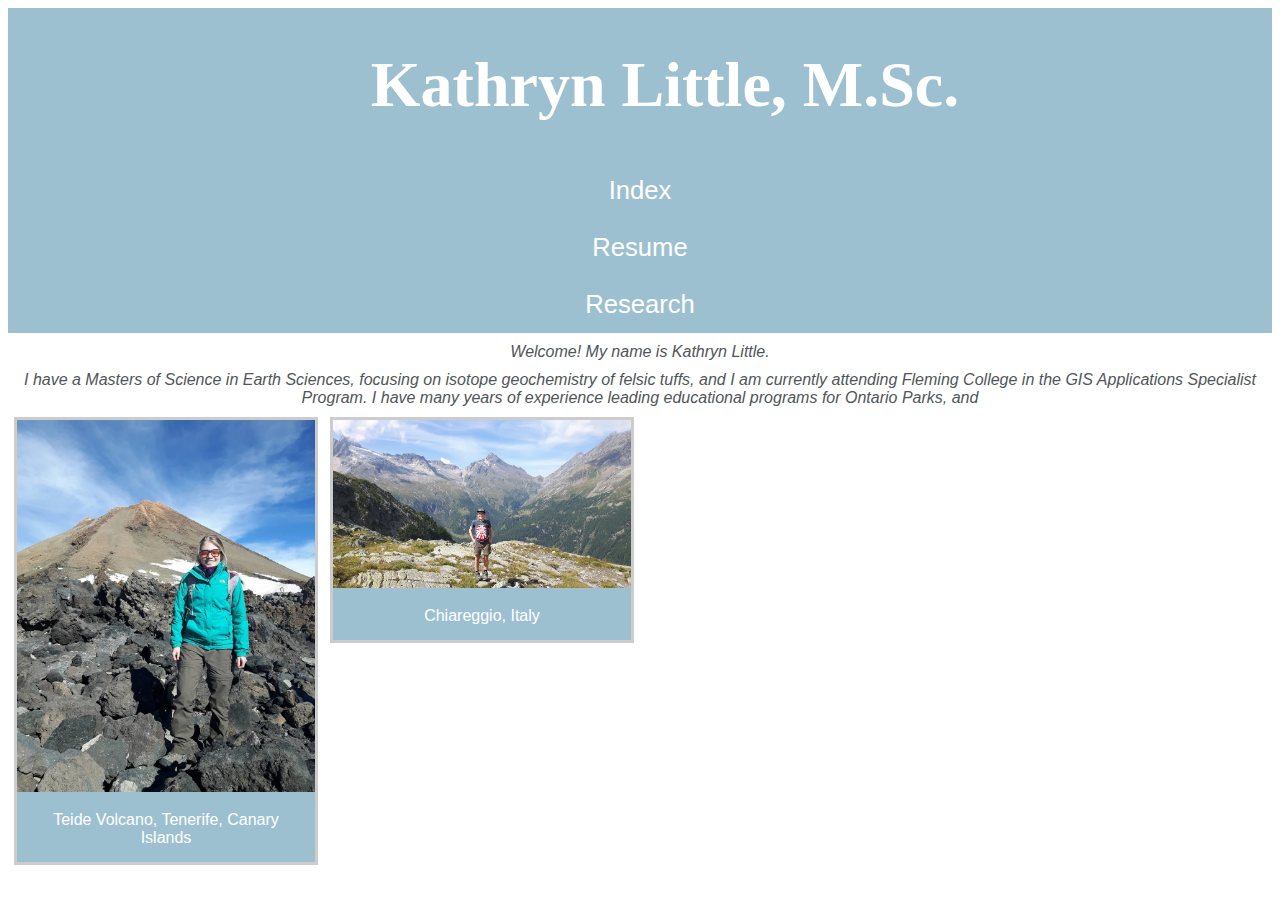
==== index.html @ 5cb5e341 "Update index.html" ====
<!DOCTYPE html>
<html>
<head>
<title>Index.html</title>
	<link href="StyleSheet.css" rel="stylesheet" >
	<meta name="viewport" content="width-device-width, initial-scale=1.0">
</head>
<body>

<h1 class="fullname"> Kathryn Little, M.Sc.</h1>
<ul class="navbar">
  <li class="navitem"><a href="/index.html">Index</a></li>
  <li class="navitem"><a href="/Resume.html">Resume</a></li>
  <li class="navitem"><a href="/Research.html">Research</a></li>
</ul>  

<p class="welcome">Welcome! My name is Kathryn Little.</p>
<p class="welcome">I have a Masters of Science in Earth Sciences, focusing on isotope geochemistry of felsic tuffs, and I am currently attending Fleming College in the GIS Applications Specialist Program. I have many years of experience leading educational programs for Ontario Parks, and </p>

<!-- SOURCE: https://www.w3schools.com/css/css_image_gallery.asp --> 
<div class="responsive">
  <div class="gallery">
    <a target="_blank" href="/images/Teide.jpg">
      <img src="/images/Teide.jpg" alt="Teide Volcano" width="480" height="600">
    </a>
    <div class="desc">Teide Volcano, Tenerife, Canary Islands</div>
  </div>
</div>

<div class="responsive">
  <div class="gallery">
    <a target="_blank" href="/images/italy.jpg">
      <img src="/images/italy.jpg" alt="Chiareggio, Italy" width="480" height="601">
    </a>
    <div class="desc">Chiareggio, Italy</div>
  </div>
</div>

<div class="clearfix"></div>

<!-- END SOURCE -->

</body>
---- StyleSheet.css ----
/* Source: Navigation bar inspired by w3schools https://www.w3schools.com/css/css_navbar_horizontal.asp */
.navbar {
  font-size: 2vw;
  list-style-type: none;
  margin: 0;
  padding: 0;
  overflow: hidden;
  background-color: #9dc0d1;
}

.navitem {
  float: center;
}

.navitem a {
  display: block;
  color: #ffffff;
  text-align: center;
  padding: 14px 14px;
  text-decoration: none;
}

.navitem a:hover {
  background-color: #88a6b5;
}
/* End Source */

h1 {
	margin-top: 0;
	margin-bottom: 0;
	margin-inline-start: 0px;
	margin-inline-end: 0px;
	font-family: georgia;
	text-align: center;
}

h2 {
	margin-block-start: 10px;
	margin-block-end: 10px;
	margin-inline-start: 5px;
	margin-inline-end: 5px;
	font-family: arial;
	
}

h3 {
	margin-block-start: 10px;
	margin-block-end: 10px;
	margin-inline-start: 5px;
	margin-inline-start: 5px;
	font-family: arial;
	
}

h4 {
	margin-block-start: 10px;
	margin-block-end: 10px;
	margin-inline-start: 5px;
	margin-inline-end: 5px;
	font-family: arial;
	
	
}

p {
	margin-block-start: 10px;
	margin-block-end: 10px;
	margin-inline-start: 5px;
	margin-inline-end: 5px;
	text-align: justify;
	font-family: arial;
	
}

li {
	font-family: arial;

}

/* Source: Title style inspired by w3schools 
https://www.w3schools.com/css/css_padding.asp */
.fullname {
	text-align: center;
	font-size: 5vw;
	background-color: #9dc0d1;
	color: #ffffff;
	padding-top: 40px;
    padding-right: 30px;
    padding-bottom: 40px;
    padding-left: 80px;
}
/* End Source */

.welcome {
	font-style: italic;
	color: #4f5659;
	text-align: center;
} 
/* Source: Image gallery adapted from w3schools: CSS Image Gallery https://www.w3schools.com/css/css_image_gallery.asp */

div.gallery {
  align: center;
  border: 3px solid #ccc;
  background-color: #9dc0d1;
  color: #ffffff;
  font-family: Arial;
}

div.gallery:hover {
  align: center;
  border: 3px solid #777;
  background-color: #88a6b5;
  color: #ffffff;
  font-family: Arial;
}

div.gallery img {
  width: 100%;
  height: auto;
}

div.desc {
  padding: 15px;
  text-align: center;
}

* {
  box-sizing: border-box;
}

.responsive {
  padding: 0 6px;
  float: left;
  width: 24.99999%;
}

@media only screen and (max-width: 700px) {
  .responsive {
    width: 49.99999%;
    margin: 6px 0;
  }
}

@media only screen and (max-width: 500px) {
  .responsive {
    width: 100%;
  }
}

.clearfix:after {
  content: "";
  display: table;
  clear: both;
}
/* End Source */


/* SOURCE: Responsive columns from w3schools https://www.w3schools.com/css/tryit.asp?filename=trycss_website_layout_grid2 */
/* Create three unequal columns that floats next to each other */
.column {
  float: left;
  padding: 10px;
}

/* Left and right column */
.column.side {
  width: 25%;
}

/* Middle column */
.column.middle {
  width: 50%;
  padding-top: 5px;

}

/* Clear floats after the columns */
.row:after {
  content: "";
  display: table;
  clear: both;
}

/* Responsive layout - makes the three columns stack on top of each other instead of next to each other */
@media screen and (max-width: 600px) {
  .column.side, .column.middle {
    width: 100%;
  }
}

/* End Source */

/* SOURCE: link button formatting https://www.w3schools.com/css/css_link.asp */

a.nevada:link, a.nevada:visited {
	background-color: #9dc0d1;
	color: #ffffff;
	padding: 12px 20px;
	text-align: center;
	text-decoration: none;
	display: inline-block;
	font-family: arial;
	font-size: 2px;
}

a.tenerife:link, a.tenerife:visited {
	background-color: #9dc0d1;
	color: #ffffff;
	padding: 12px 20px;
	text-align: center;
	text-decoration: none;
	display: inline-block;
	font-family: arial;
	font-size: 2px;
}

/* END SOURCE */
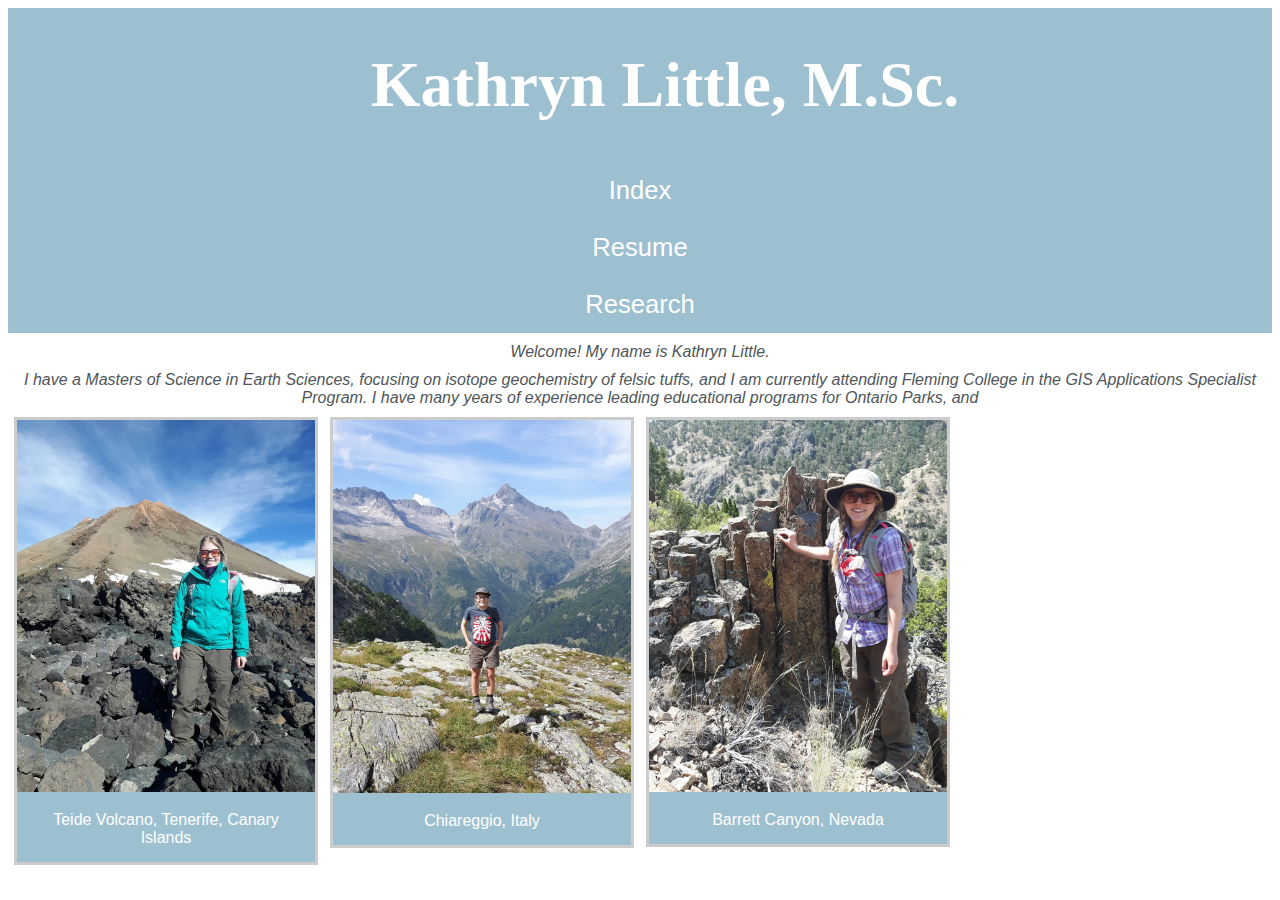
==== commit 1b22687f: "Update index.html" ====
--- a/index.html
+++ b/index.html
@@ -30,9 +30,18 @@
 <div class="responsive">
   <div class="gallery">
     <a target="_blank" href="/images/italy.jpg">
-      <img src="/images/italy.jpg" alt="Chiareggio, Italy" width="480" height="601">
+      <img src="/images/italy.jpg" alt="Chiareggio, Italy" width="600" height="1067">
     </a>
     <div class="desc">Chiareggio, Italy</div>
+  </div>
+</div>
+
+<div class="responsive">
+  <div class="gallery">
+    <a target="_blank" href="/images/Underdown.jpg">
+      <img src="/images/Underdown.jpg" alt="Underdown Tuff" width="480" height="599">
+    </a>
+    <div class="desc">Barrett Canyon, Nevada</div>
   </div>
 </div>
 
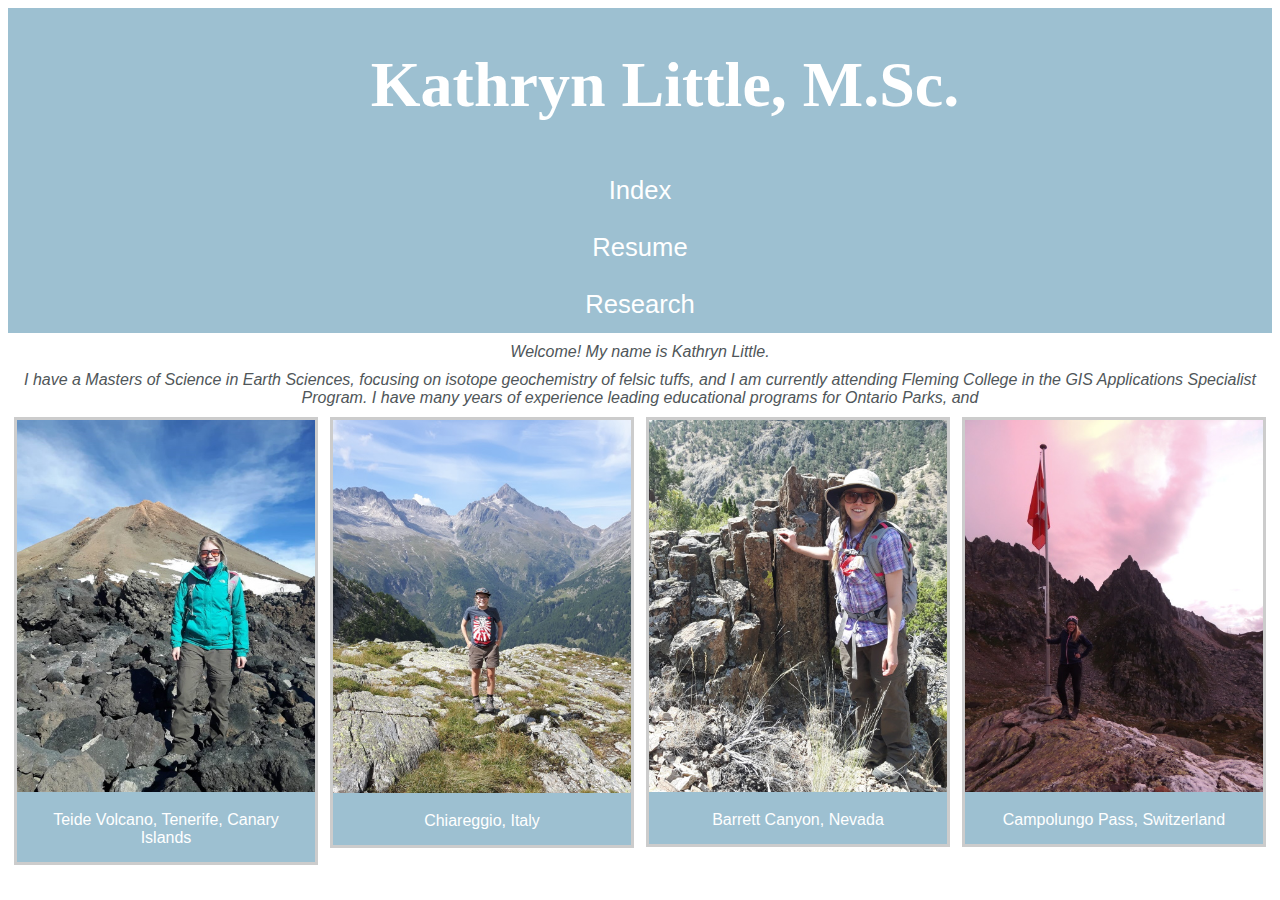
==== commit ff5cd4ae: "Update index.html" ====
--- a/index.html
+++ b/index.html
@@ -30,7 +30,7 @@
 <div class="responsive">
   <div class="gallery">
     <a target="_blank" href="/images/italy.jpg">
-      <img src="/images/italy.jpg" alt="Chiareggio, Italy" width="600" height="1067">
+      <img src="/images/italy.jpg" alt="Chiareggio, Italy" width="480" height="601">
     </a>
     <div class="desc">Chiareggio, Italy</div>
   </div>
@@ -45,6 +45,15 @@
   </div>
 </div>
 
+<div class="responsive">
+  <div class="gallery">
+    <a target="_blank" href="/images/switzerland.jpg">
+      <img src="/images/switzerland.jpg" alt="Switzerland" width="480" height="599">
+    </a>
+    <div class="desc">Campolungo Pass, Switzerland</div>
+  </div>
+</div>
+
 <div class="clearfix"></div>
 
 <!-- END SOURCE -->
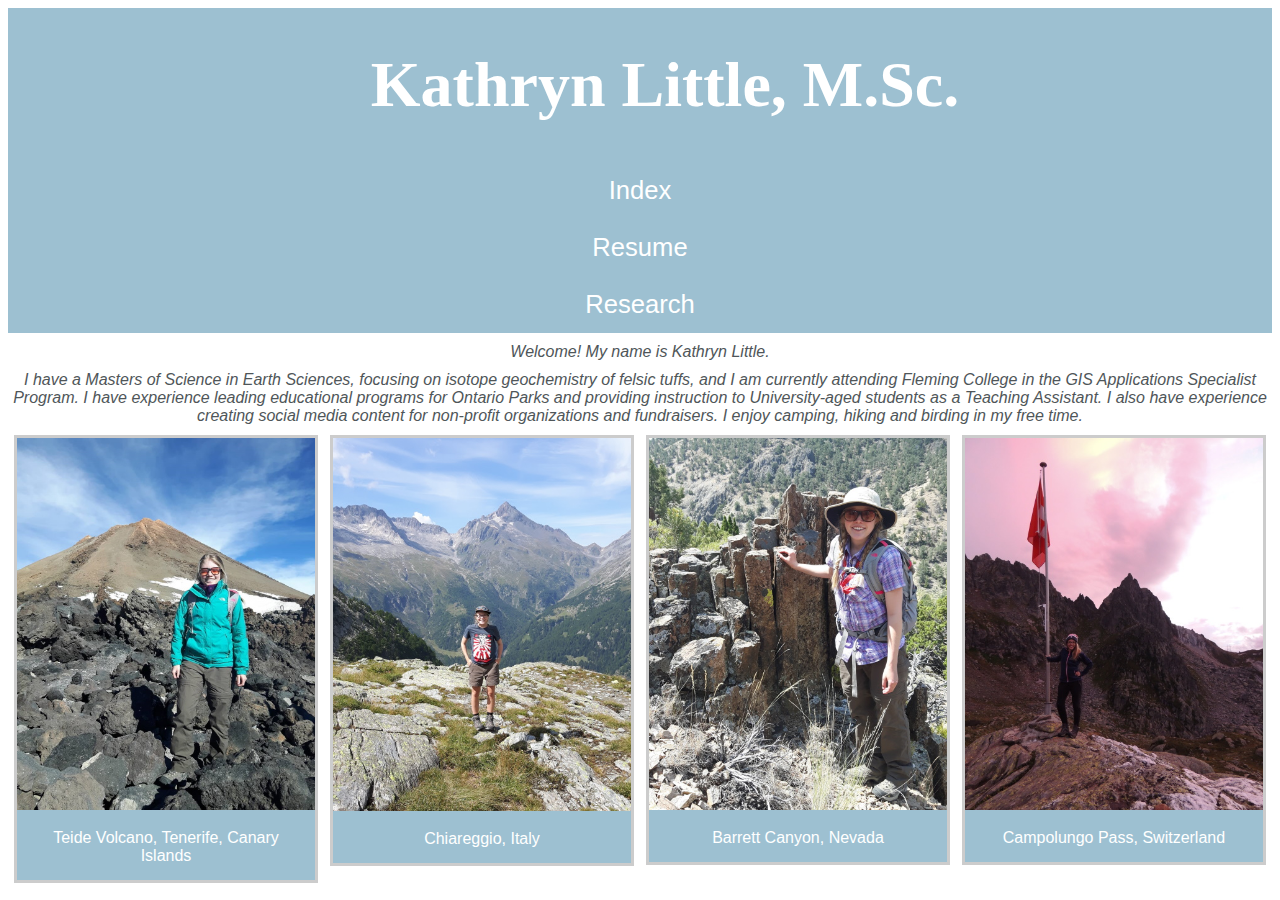
==== commit 1d3d44b1: "Update index.html" ====
--- a/index.html
+++ b/index.html
@@ -15,7 +15,9 @@
 </ul>  
 
 <p class="welcome">Welcome! My name is Kathryn Little.</p>
-<p class="welcome">I have a Masters of Science in Earth Sciences, focusing on isotope geochemistry of felsic tuffs, and I am currently attending Fleming College in the GIS Applications Specialist Program. I have many years of experience leading educational programs for Ontario Parks, and </p>
+<p class="welcome">I have a Masters of Science in Earth Sciences, focusing on isotope geochemistry of felsic tuffs, and I am currently attending Fleming College in the GIS Applications Specialist Program. 
+I have experience leading educational programs for Ontario Parks and providing instruction to University-aged students as a Teaching Assistant. 
+I also have experience creating social media content for non-profit organizations and fundraisers. I enjoy camping, hiking and birding in my free time.</p>
 
 <!-- SOURCE: https://www.w3schools.com/css/css_image_gallery.asp --> 
 <div class="responsive">
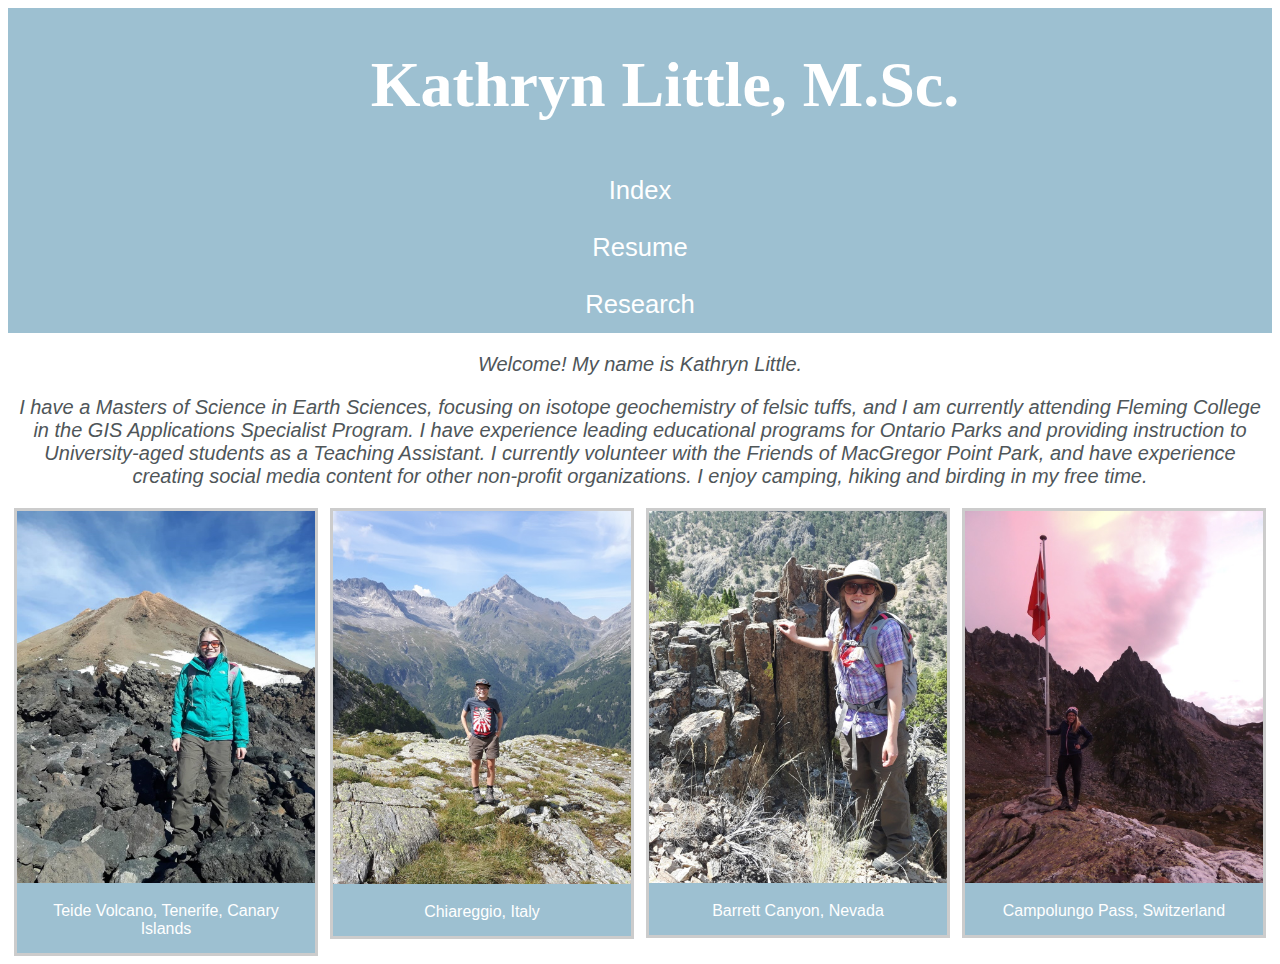
==== commit eb2eea3b: "Update index.html" ====
--- a/index.html
+++ b/index.html
@@ -17,7 +17,7 @@
 <p class="welcome">Welcome! My name is Kathryn Little.</p>
 <p class="welcome">I have a Masters of Science in Earth Sciences, focusing on isotope geochemistry of felsic tuffs, and I am currently attending Fleming College in the GIS Applications Specialist Program. 
 I have experience leading educational programs for Ontario Parks and providing instruction to University-aged students as a Teaching Assistant. 
-I also have experience creating social media content for non-profit organizations and fundraisers. I enjoy camping, hiking and birding in my free time.</p>
+I currently volunteer with the Friends of MacGregor Point Park, and have experience creating social media content for other non-profit organizations. I enjoy camping, hiking and birding in my free time.</p>
 
 <!-- SOURCE: https://www.w3schools.com/css/css_image_gallery.asp --> 
 <div class="responsive">
--- a/StyleSheet.css
+++ b/StyleSheet.css
@@ -95,6 +95,9 @@
 	font-style: italic;
 	color: #4f5659;
 	text-align: center;
+	font-size: 20px;
+	margin-block-start: 20px;
+	margin-block-end: 20px;
 } 
 /* Source: Image gallery adapted from w3schools: CSS Image Gallery https://www.w3schools.com/css/css_image_gallery.asp */
 
@@ -200,7 +203,8 @@
 	text-decoration: none;
 	display: inline-block;
 	font-family: arial;
-	font-size: 2px;
+	font-size: 10px;
+	margin-inline-start: 10px;
 }
 
 a.tenerife:link, a.tenerife:visited {
@@ -211,7 +215,7 @@
 	text-decoration: none;
 	display: inline-block;
 	font-family: arial;
-	font-size: 2px;
+	font-size: 10px;
 }
 
 /* END SOURCE */
